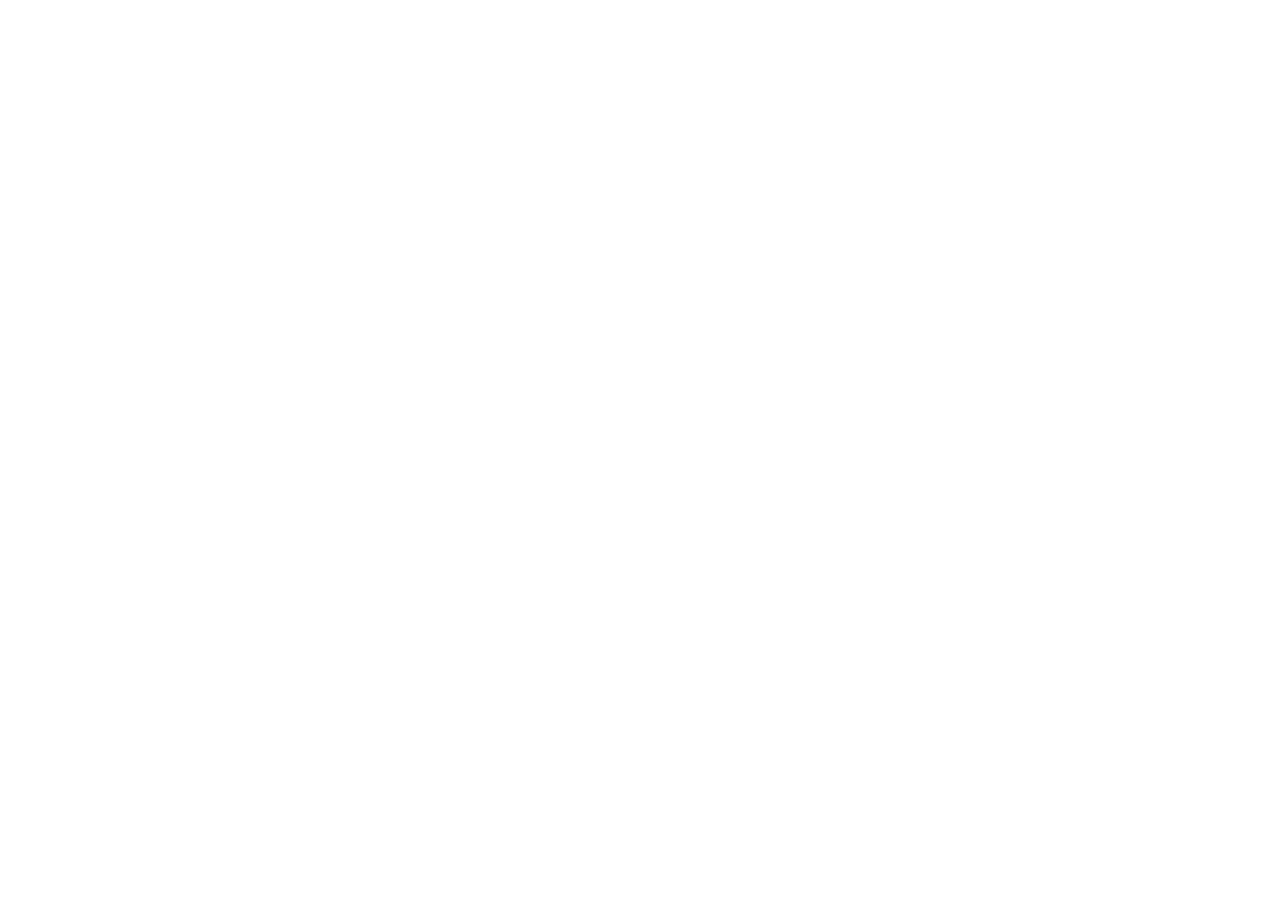
==== index.html @ 6352f33d "Update index.html" ====
<!DOCTYPE HTML>
<head>
    <title>HTML Character Entities</title>
</head>

<body background="https://c.tenor.com/t_aLOrRvmX4AAAAC/hu-tao-genshin-impact.gif">
<!--this is a demo on using character entities-->
<font color ="white">
<p>
These are some html character entities
<br>
Notice the spaces in the word s &nbsp; &nbsp; p &nbsp; &nbsp; a &nbsp; &nbsp; c space
<br>
Five greater than 6 is 5  &gt; 6
<br>
Two less than 1 is 2 &lt 1
<br>
&quot This text is enclosed in quotes &quot
</p>
</font>
</body>

</html>
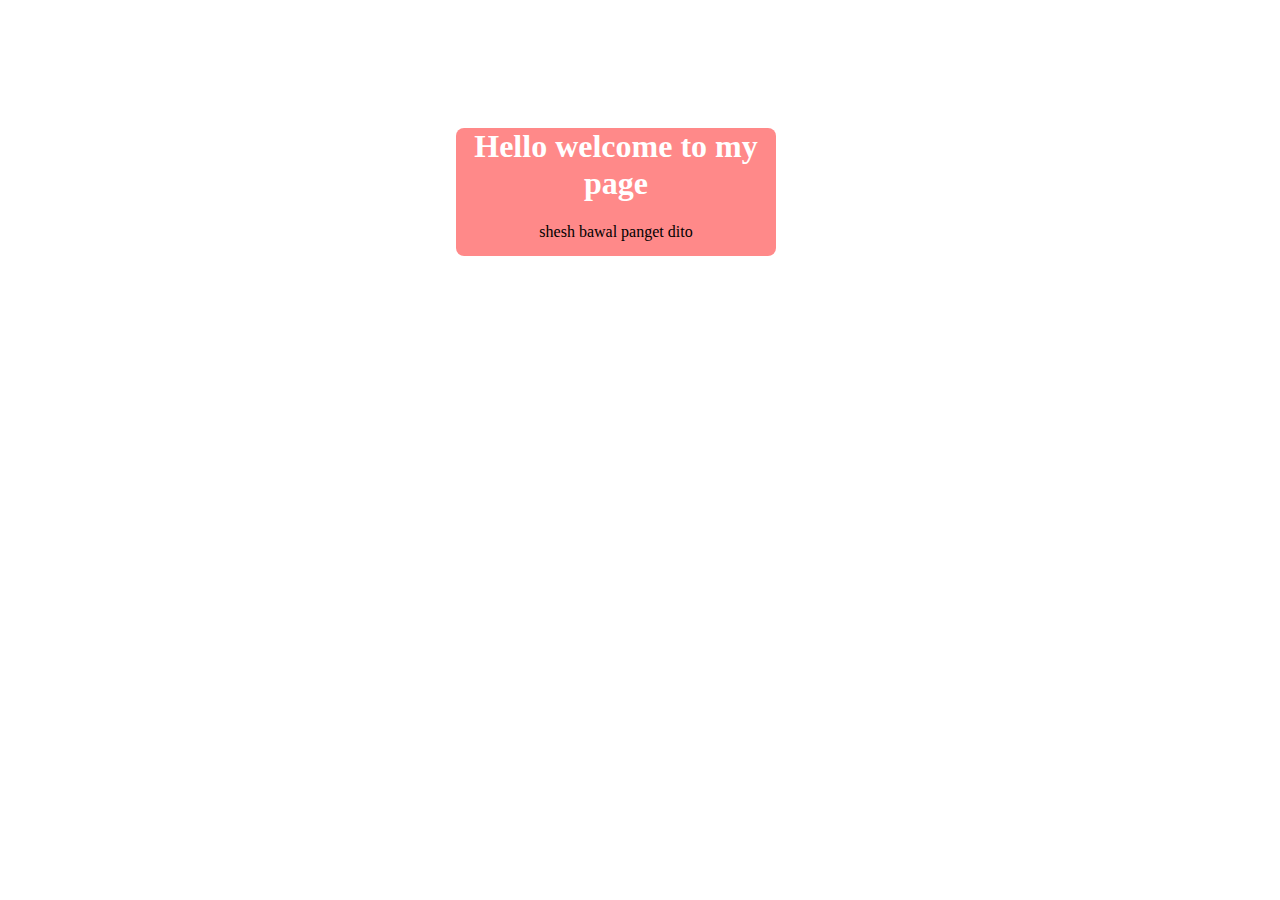
==== commit e9e5b52a: "Update index.html" ====
--- a/index.html
+++ b/index.html
@@ -1,23 +1,27 @@
 <!DOCTYPE HTML>
 <head>
     <title>HTML Character Entities</title>
+    <style>
+        body{
+            text-align: center;
+        }
+        h1{
+            color: white;
+            margin-top: 10vw;
+        }
+        .box{
+            margin-left: 35vw;
+            background-color: rgba(255, 101, 101, 0.77);
+            height: 10vw;
+            width: 25vw;
+            border-radius: 8px;
+        }
+    </style>
 </head>
-
-<body background="https://c.tenor.com/t_aLOrRvmX4AAAAC/hu-tao-genshin-impact.gif">
-<!--this is a demo on using character entities-->
-<font color ="white">
-<p>
-These are some html character entities
-<br>
-Notice the spaces in the word s &nbsp; &nbsp; p &nbsp; &nbsp; a &nbsp; &nbsp; c space
-<br>
-Five greater than 6 is 5  &gt; 6
-<br>
-Two less than 1 is 2 &lt 1
-<br>
-&quot This text is enclosed in quotes &quot
-</p>
-</font>
-</body>
-
+    <body background="https://c.tenor.com/t_aLOrRvmX4AAAAC/hu-tao-genshin-impact.gif">
+        <div class="box">
+            <h1>Hello welcome to my page</h1>
+            <p color="white">shesh bawal panget dito</p>
+        </div>
+    </body>
 </html>
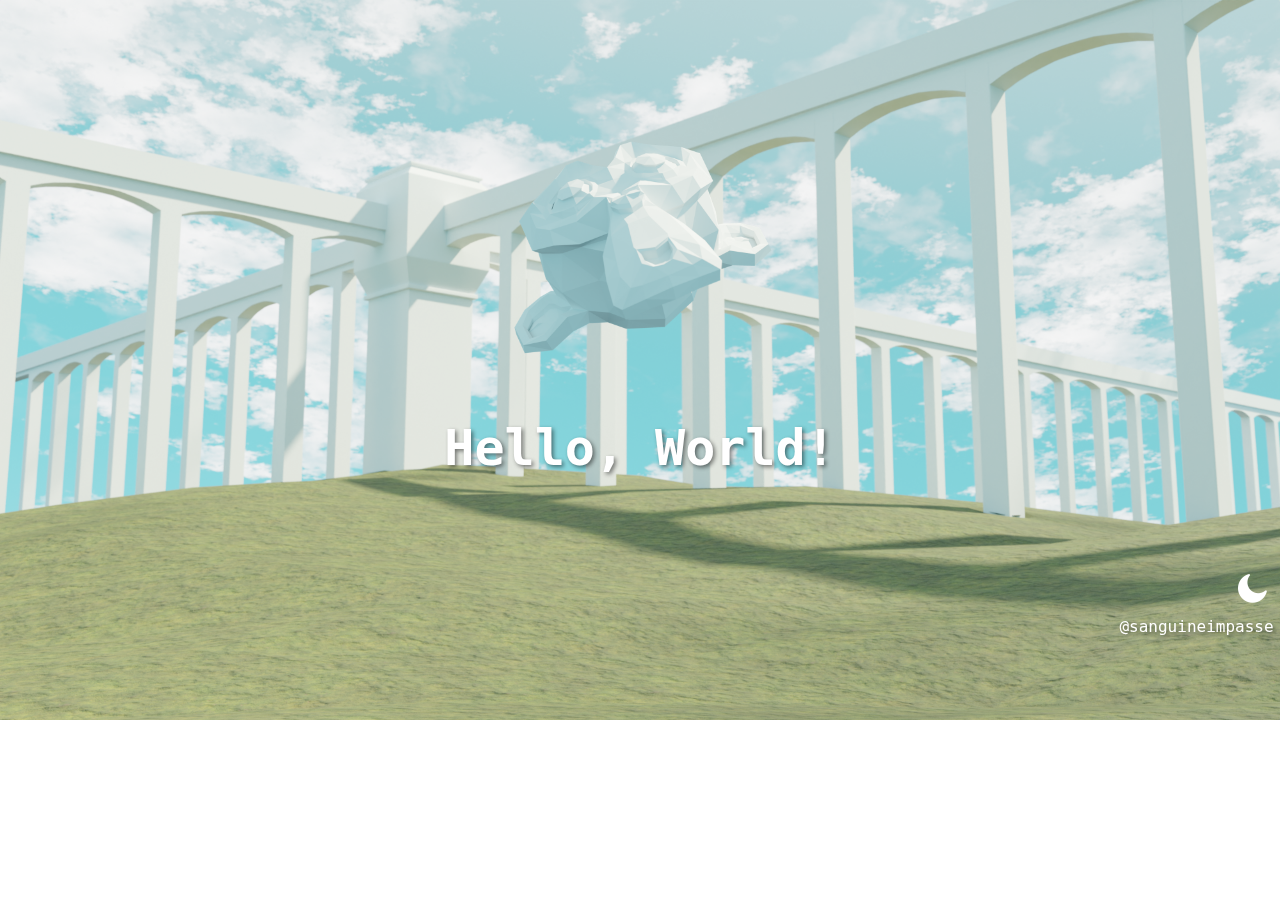
==== commit a6cff914: "update!" ====
--- a/index.html
+++ b/index.html
@@ -1,27 +1,28 @@
 <!DOCTYPE HTML>
+<html lang="en"></html>
 <head>
-    <title>HTML Character Entities</title>
-    <style>
-        body{
-            text-align: center;
-        }
-        h1{
-            color: white;
-            margin-top: 10vw;
-        }
-        .box{
-            margin-left: 35vw;
-            background-color: rgba(255, 101, 101, 0.77);
-            height: 10vw;
-            width: 25vw;
-            border-radius: 8px;
-        }
-    </style>
+    <meta charset="UTF-8">
+    <meta http-equiv="X-UA-Compatible" content="IE=edge">
+    <meta name="viewport" content="width=device-width, initial-scale=1.0">
+    <title>sanguineimpasse's test page!</title>
+    <link rel="stylesheet" href="style.css">
+    <link rel="shortcut icon" href="img/icon.png">
 </head>
-    <body background="https://c.tenor.com/t_aLOrRvmX4AAAAC/hu-tao-genshin-impact.gif">
-        <div class="box">
-            <h1>Hello welcome to my page</h1>
-            <p color="white">shesh bawal panget dito</p>
-        </div>
-    </body>
+<body>
+    <img src="img/blisspass-bg.png" class="background" id="background">
+    <div class="column-left">
+        <img src="img/monke.png" class="monke" id="monke">
+    </div>
+    <h1 id="hello"> Hello, World! </h1>   
+
+    <div class="bottom-right">
+        <img src="img/moon-l.png" class="moon-icon" id="icon">
+        <a href="https://github.com/sanguineimpasse" class="title">
+            <p class="title">
+                @sanguineimpasse
+            </p>
+        </a>
+    </div>
+<script src="scripts/script.js"></script>
+</body>
 </html>
--- a/style.css
+++ b/style.css
@@ -0,0 +1,62 @@
+@font-face {
+    font-family: 'Iosevka Semibold Oblique';
+    src: url(iosevka-semiboldoblique.ttf);
+}
+
+*{
+    font-family: 'Iosevka Semibold Oblique', monospace;
+    text-shadow: 2px 2px 4px rgba(0, 0, 0, 0.492);
+}
+
+body{
+    padding: 0;
+    margin: 0;
+}
+
+img.background{
+    position: fixed;
+    left: 0px;
+    top: 0px;
+    z-index: -1;
+    width: 100vw;
+    /* -webkit-filter: blur(5px); /* For Safari 6.0 - 9.0 */
+    /* filter: blur(2px); */
+}
+
+h1{
+    margin-top: 2vh;
+    text-align: center;
+    color: white;
+    font-size: 50px;
+}
+
+img.monke{
+    margin-top: 6vw;
+    margin-left: 37vw;
+    width: 25vw;
+}
+
+div.bottom-right{
+    background-attachment: fixed;
+    position: fixed;
+    margin-top: 5vw;
+    margin-left: 0.5vw;
+    width: 99vw;
+}
+
+a.title{  
+    text-decoration: none;
+    color: white;
+}
+
+p.title{
+    margin: 0;
+    text-align: right;
+}
+
+img.moon-icon{
+    cursor: pointer;
+    margin-left: 96vw;
+    margin-bottom: 0.5vw;
+    width: 2.5vw;
+}
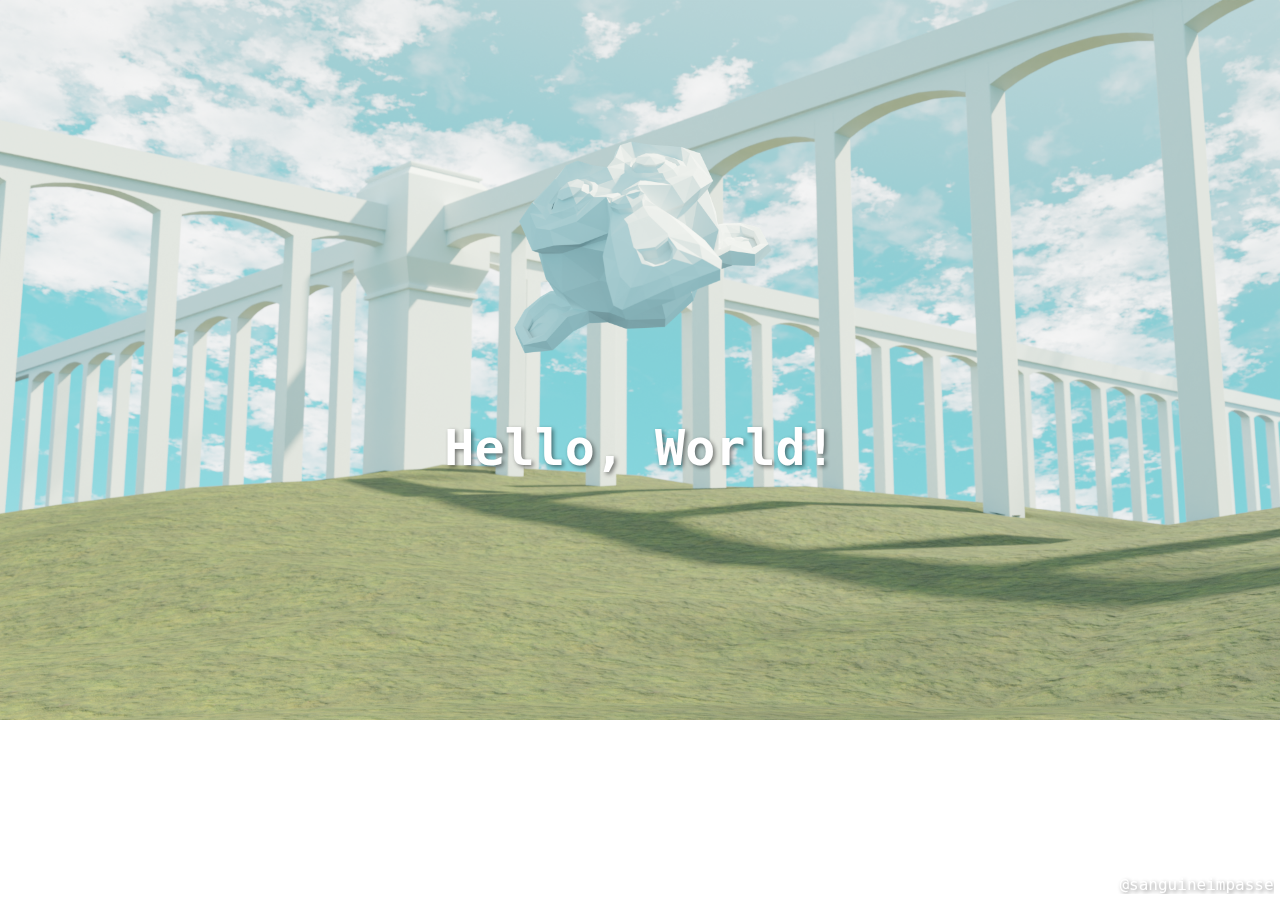
==== commit 509f371c: "update 2!!!" ====
--- a/index.html
+++ b/index.html
@@ -23,6 +23,8 @@
             </p>
         </a>
     </div>
+
+    <p class="response">(yea i even made it responsive)</p>
 <script src="scripts/script.js"></script>
 </body>
 </html>
--- a/style.css
+++ b/style.css
@@ -6,6 +6,7 @@
 *{
     font-family: 'Iosevka Semibold Oblique', monospace;
     text-shadow: 2px 2px 4px rgba(0, 0, 0, 0.492);
+    color: white;
 }
 
 body{
@@ -37,9 +38,10 @@
 }
 
 div.bottom-right{
-    background-attachment: fixed;
+    bottom: 0;
+    overflow: hidden;
     position: fixed;
-    margin-top: 5vw;
+    margin-bottom: 0.5vw;
     margin-left: 0.5vw;
     width: 99vw;
 }
@@ -60,3 +62,72 @@
     margin-bottom: 0.5vw;
     width: 2.5vw;
 }
+
+p.response{
+    display: none;
+}
+
+@media screen and (max-width: 1100px){
+    img.background{
+        position: fixed;
+        left: 0px;
+        top: 0px;
+        z-index: -1;
+        width: 170vw;
+    }
+}
+
+@media screen and (max-width: 800px){
+    img.background{
+        float: left;
+        position: fixed;
+        margin-left: -40vw;
+        left: 0px;
+        top: 0px;
+        z-index: -1;
+        width: 230vw;
+    }
+}
+
+@media screen and (max-width: 500px){
+    body{
+        background-color: black;
+    }
+
+    img.monke{
+        margin-top: 30vh;
+        margin-left: 25vw;
+        width: 50vw;
+    }
+
+    img.background{
+        float: left;
+        position: fixed;
+        margin-left: -40vw;
+        left: 0px;
+        top: 0px;
+        z-index: -1;
+        width: 200vh;
+    }
+
+    h1{
+        margin-top: 1vh;
+        font-size: 35px;
+    }
+    
+    p.title{
+        font-size: 0.8rem;
+    }
+
+    img.moon-icon{
+        margin-left: 90vw;
+        margin-bottom: 0.5vw;
+        width: 6vw;
+    }
+
+    p.response{
+        display: block;
+        text-align: center;
+        font-size: 10px;
+    }
+}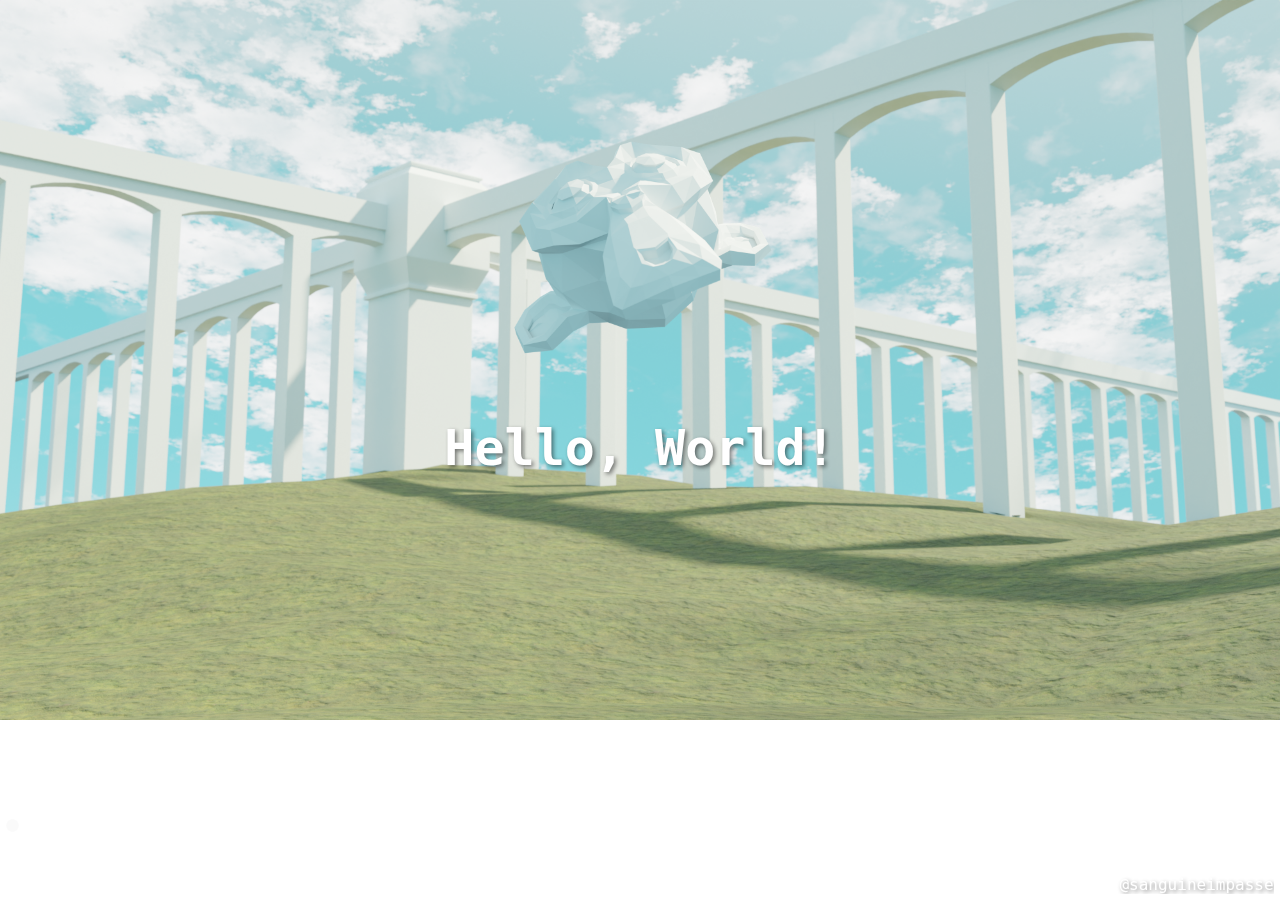
==== commit 857e67e5: "update" ====
--- a/index.html
+++ b/index.html
@@ -16,6 +16,9 @@
     <h1 id="hello"> Hello, World! </h1>   
 
     <div class="bottom-right">
+        <div class="testpage-link">
+                
+        </div>
         <img src="img/moon-l.png" class="moon-icon" id="icon">
         <a href="https://github.com/sanguineimpasse" class="title">
             <p class="title">
@@ -23,8 +26,7 @@
             </p>
         </a>
     </div>
-
-    <p class="response">(yea i even made it responsive)</p>
+    
 <script src="scripts/script.js"></script>
 </body>
 </html>
--- a/style.css
+++ b/style.css
@@ -63,9 +63,19 @@
     width: 2.5vw;
 }
 
-p.response{
+.response{
     display: none;
 }
+
+/*test stuff*/
+.testpage-link{
+    height: 1vw;
+    width: 1vw;
+    background-color: #00000005;
+    border-radius: 100px;
+    cursor: pointer;
+}
+
 
 @media screen and (max-width: 1100px){
     img.background{
@@ -76,6 +86,7 @@
         width: 170vw;
     }
 }
+
 
 @media screen and (max-width: 800px){
     img.background{
